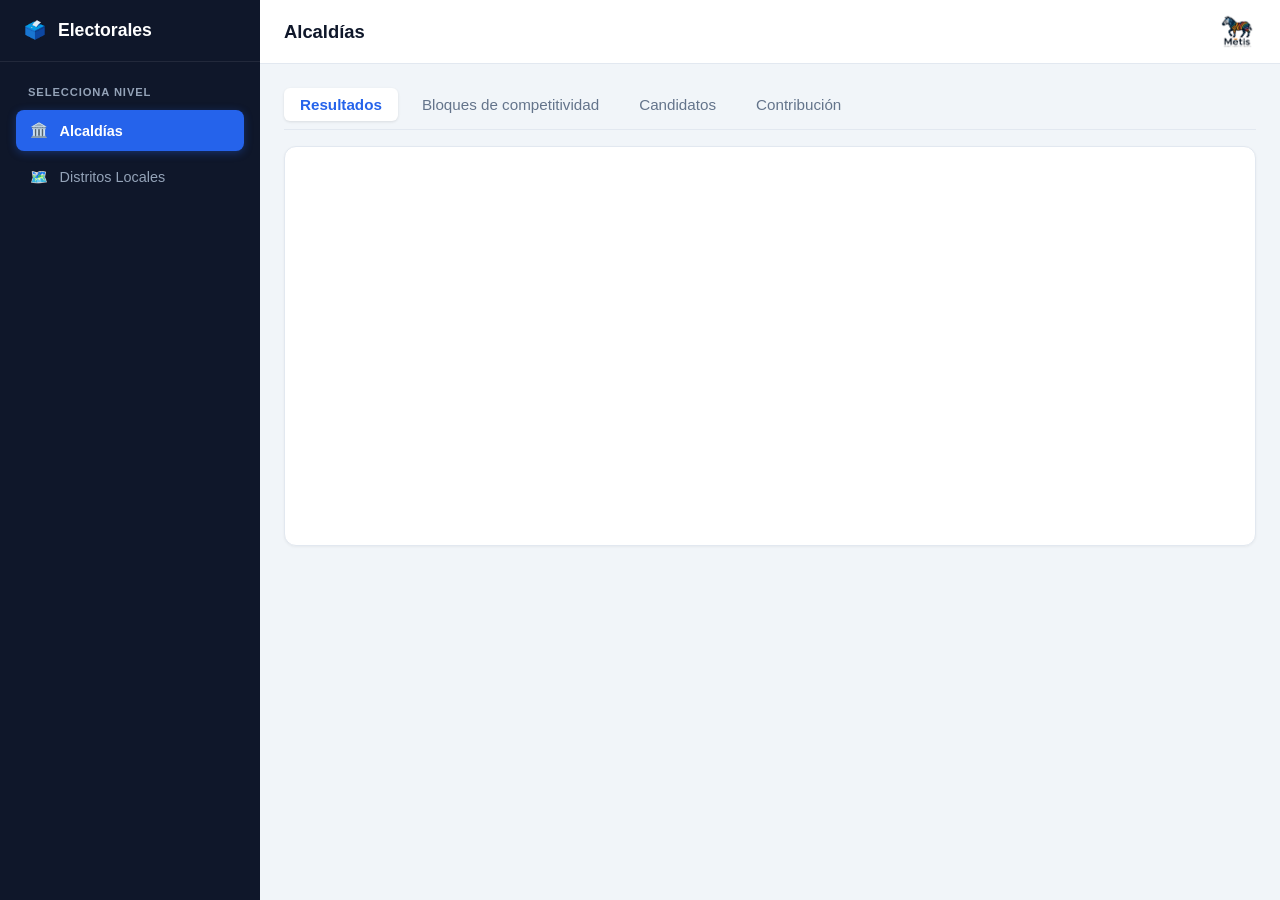
==== index.html @ d565ef5f "Update index.html" ====
<!DOCTYPE html>
<html lang="es">
<head>
  <meta charset="UTF-8">
  <meta name="viewport" content="width=device-width, initial-scale=1.0">
  <title>Metis React - Panel de Reportes Electorales</title>
  <link rel="stylesheet" href="style.css">
  <!-- Script oficial de Flourish -->
  <script src="https://public.flourish.studio/resources/embed.js"></script>
</head>
<body>

  <!-- Overlay para menú en móviles -->
  <div class="sidebar-overlay" id="sidebar-overlay"></div>

  <!-- Barra Lateral -->
  <aside class="sidebar" id="sidebar">
    <div class="sidebar-header">
      <div class="brand">
        <span class="brand-icon">🗳️</span>
        <span class="brand-title">Electorales</span>
      </div>
      <button class="close-btn" id="close-sidebar" aria-label="Cerrar menú">✕</button>
    </div>

    <nav class="sidebar-nav">
      <span class="nav-section-title">SELECCIONA NIVEL</span>
      <ul>
        <li>
          <button class="nav-btn active" data-target="seccion-alcaldias" data-title="Alcaldías">
            <span class="nav-icon">🏛️</span>
            <span class="nav-text">Alcaldías</span>
          </button>
        </li>
        <li>
          <button class="nav-btn" data-target="seccion-distritos" data-title="Distritos Locales">
            <span class="nav-icon">🗺️</span>
            <span class="nav-text">Distritos Locales</span>
          </button>
        </li>
      </ul>
    </nav>
  </aside>

  <!-- Área Principal -->
  <div class="main-wrapper">
    <header class="topbar">
      <div class="topbar-left">
        <button class="toggle-btn" id="toggle-sidebar" aria-label="Abrir menú">
          ☰
        </button>
        <h1 class="report-title" id="current-title">Alcaldías</h1>
      </div>

      <!-- LOGO ÚNICAMENTE (MÁS GRANDE Y SIN TEXTO ESCRITO) -->
      <div class="topbar-brand">
        <img src="img/Metis.png" alt="Metis React" class="topbar-logo">
      </div>
    </header>
    
    <main class="content-area">
  
      <!-- SECCIÓN: ALCALDÍAS -->
      <div id="seccion-alcaldias" class="level-section active">
        <div class="module-tabs">
          <button class="tab-btn active" data-module="alcaldias-resultados">Resultados</button>
          <button class="tab-btn" data-module="alcaldias-competitividad">Bloques de competitividad</button>
          <button class="tab-btn" data-module="alcaldias-candidatos">Candidatos</button>
          <button class="tab-btn" data-module="contribucion-alcaldias">Contribución</button>
        </div>

        <div class="chart-card">
          <div id="alcaldias-resultados" class="report-container active">
            <div class="flourish-embed flourish-chart" data-src="story/3800717"></div>
          </div>
          
          <div id="alcaldias-competitividad" class="report-container">
            <div class="flourish-embed flourish-chart" data-src="visualisation/29971866"></div>
          </div>
          
          <div id="alcaldias-candidatos" class="report-container">
            <div class="candidates-filters">
              <div class="filter-group">
                <label for="search-alcaldias">Buscar por nombre:</label>
                <input type="text" id="search-alcaldias" placeholder="Escribe el nombre del candidato..." class="filter-input">
              </div>
              <div class="filter-group">
                <label for="select-alcaldias">Filtrar por Alcaldía:</label>
                <select id="select-alcaldias" class="filter-select">
                  <option value="">Todas las Alcaldías</option>
                </select>
              </div>
            </div>
            <div id="grid-alcaldias" class="candidates-grid"></div>
          </div>

          <!-- Módulo Contribución Alcaldías -->
          <div id="contribucion-alcaldias" class="report-container">
            <!-- Controles de filtrado y ordenamiento -->
            <div class="candidates-filters">
              <!-- Buscador -->
              <div class="filter-group">
                <label for="search-contribucion-alcaldias">Buscar por alcaldía o candidato:</label>
                <input 
                  type="text" 
                  id="search-contribucion-alcaldias" 
                  placeholder="Escribe la alcaldía o candidato..." 
                  class="filter-input"
                >
              </div>
              
              <!-- Ordenamiento -->
              <div class="filter-group">
                <label for="sort-contribucion-alcaldias">🏆 Ordenar Posición por:</label>
                <select id="sort-contribucion-alcaldias" class="filter-select">
                  <option value="competitividad" selected>Posición Bloque Competitividad (Resultado %)</option>
                  <option value="contribucion" >Posición Contribución Global (Votos %)</option>
                </select>
              </div>
            </div>
          
            <!-- Contenedor del Ranking -->
            <div id="grid-contribucion-alcaldias" class="ranking-container">
              <!-- Aquí se renderiza la información dinámicamente -->
            </div>
          </div>

        </div> <!-- Fin de .chart-card en Alcaldías -->
      </div> <!-- Fin de #seccion-alcaldias -->

      <!-- SECCIÓN: DISTRITOS LOCALES -->
      <div id="seccion-distritos" class="level-section">
        <div class="module-tabs">
          <button class="tab-btn active" data-module="distritos-resultados">Resultados</button>
          <button class="tab-btn" data-module="distritos-competitividad">Bloques de competitividad</button>
          <button class="tab-btn" data-module="distritos-candidatos">Candidatos</button>
          <button class="tab-btn" data-module="contribucion-distritos">Contribución</button>
        </div>

        <div class="chart-card">
          <div id="distritos-resultados" class="report-container active">
            <div class="flourish-embed flourish-chart" data-src="story/3800758"></div>
          </div>
          
          <div id="distritos-competitividad" class="report-container">
            <div class="flourish-embed flourish-chart" data-src="visualisation/29970837"></div>
          </div>
          
          <div id="distritos-candidatos" class="report-container">
            <div class="candidates-filters">
              <div class="filter-group">
                <label for="search-distritos">Buscar por nombre:</label>
                <input type="text" id="search-distritos" placeholder="Escribe el nombre del candidato..." class="filter-input">
              </div>
              <div class="filter-group">
                <label for="select-distritos">Filtrar por Distrito:</label>
                <select id="select-distritos" class="filter-select">
                  <option value="">Todos los Distritos</option>
                </select>
              </div>
              <div class="filter-group">
                <label for="select-acciones-distritos">Acción afirmativa:</label>
                <select id="select-acciones-distritos" class="filter-select">
                  <option value=""></option>
                  <option value="__TODAS_ACCIONES__">Todas las Acciones Afirmativas</option>
                </select>  
              </div>
            </div>
            <div id="grid-distritos" class="candidates-grid"></div>
          </div>

          <!-- MÓDULO CONTRIBUCIÓN DISTRITOS -->
          <div id="contribucion-distritos" class="report-container">   
            <div class="kpi-container">
              <div class="kpi-card">
                <span class="kpi-title">Presupuesto Anual</span>
                <span class="kpi-value">$72,996,690.00</span>
              </div>
              <div class="kpi-card">
                <span class="kpi-title">Total de Votos</span>
                <span class="kpi-value">526,835</span>
              </div>
              <div class="kpi-card highlight">
                <span class="kpi-title">Valor de cada Voto</span>
                <span class="kpi-value">$138.56</span>
              </div>
            </div>

            <!-- Controles: Búsqueda y Ordenamiento -->
            <div class="candidates-filters">
              <div class="filter-group">
                <label for="search-contribucion-distritos">Buscar por nombre:</label>
                <input type="text" id="search-contribucion-distritos" placeholder="Escribe el nombre..." class="filter-input">
              </div>
              <div class="filter-group">
                <label for="sort-contribucion-distritos">Ordenar por Valor:</label>
                <select id="sort-contribucion-distritos" class="filter-select">
                  <option value="desc">Descendente (↓)</option>
                  <option value="asc">Ascendente (↑)</option>
                </select>
              </div>
            </div>

            <!-- Grilla de Distritos -->
            <div id="grid-contribucion-distritos" class="candidates-grid"></div>     
          </div>
          
        </div> <!-- Fin de .chart-card en Distritos -->
      </div> <!-- Fin de #seccion-distritos -->

    </main>
  </div> <!-- Fin de .main-wrapper -->

  <script src="script.js"></script>

  <!-- MODAL PARA AMPLIAR IMAGEN -->
  <div id="image-modal" class="image-modal" onclick="closeImageModal()">
    <div class="modal-content-wrapper" onclick="event.stopPropagation()">
      <button class="modal-close" onclick="closeImageModal()">&times;</button>
      <img id="modal-img" src="" alt="" class="modal-img">
      <div id="modal-caption" class="modal-caption"></div>
    </div>
  </div>
</body>
</html>
---- style.css ----
/* ==========================================
   VARIABLES Y ESTILOS GENERALES
   ========================================== */
:root {
  --bg-main: #f1f5f9;
  --bg-card: #ffffff;
  --sidebar-bg: #0f172a;
  --sidebar-hover: #1e293b;
  --sidebar-active: #2563eb;
  --text-primary: #0f172a;
  --text-muted: #64748b;
  --text-sidebar: #94a3b8;
  --border-color: #e2e8f0;
  --sidebar-width: 260px;
}

* {
  box-sizing: border-box;
  margin: 0;
  padding: 0;
  font-family: -apple-system, BlinkMacSystemFont, "Segoe UI", Roboto, Oxygen, Ubuntu, Cantarell, sans-serif;
}

body {
  display: flex;
  height: 100vh;
  background-color: var(--bg-main);
  color: var(--text-primary);
  overflow: hidden;
}

/* ==========================================
   OVERLAY PARA DISPOSITIVOS MÓVILES
   ========================================== */
.sidebar-overlay {
  display: none;
  position: fixed;
  inset: 0;
  background: rgba(15, 23, 42, 0.5);
  backdrop-filter: blur(2px);
  z-index: 40;
}

.sidebar-overlay.active {
  display: block;
}

/* ==========================================
   BARRA LATERAL (SIDEBAR)
   ========================================== */
.sidebar {
  width: var(--sidebar-width);
  background-color: var(--sidebar-bg);
  color: #fff;
  display: flex;
  flex-direction: column;
  flex-shrink: 0;
  transition: transform 0.3s cubic-bezier(0.4, 0, 0.2, 1);
  z-index: 50;
}

.sidebar-header {
  padding: 1.25rem 1.5rem;
  display: flex;
  align-items: center;
  justify-content: space-between;
  border-bottom: 1px solid rgba(255, 255, 255, 0.08);
}

.brand {
  display: flex;
  align-items: center;
  gap: 0.75rem;
  font-weight: 700;
  font-size: 1.1rem;
}

.close-btn {
  background: none;
  border: none;
  color: var(--text-sidebar);
  font-size: 1.2rem;
  cursor: pointer;
  display: none;
}

.sidebar-nav {
  padding: 1.5rem 1rem;
  flex-grow: 1;
  overflow-y: auto;
}

.nav-section-title {
  display: block;
  font-size: 0.7rem;
  font-weight: 700;
  letter-spacing: 0.08em;
  color: var(--text-sidebar);
  margin-bottom: 0.75rem;
  padding-left: 0.75rem;
}

.sidebar-nav ul {
  list-style: none;
}

.nav-btn {
  width: 100%;
  display: flex;
  align-items: center;
  gap: 0.75rem;
  padding: 0.75rem 0.85rem;
  margin-bottom: 0.35rem;
  background: transparent;
  border: none;
  color: var(--text-sidebar);
  border-radius: 8px;
  cursor: pointer;
  font-size: 0.9rem;
  font-weight: 500;
  transition: all 0.2s ease;
}

.nav-btn:hover {
  background-color: var(--sidebar-hover);
  color: #fff;
}

.nav-btn.active {
  background-color: var(--sidebar-active);
  color: #fff;
  font-weight: 600;
  box-shadow: 0 2px 8px rgba(37, 99, 235, 0.35);
}

/* ==========================================
   ESTRUCTURA PRINCIPAL Y BARRA SUPERIOR
   ========================================== */
.main-wrapper {
  flex-grow: 1;
  display: flex;
  flex-direction: column;
  min-width: 0;
  height: 100vh;
}

.topbar {
  height: 64px;
  background: var(--bg-card);
  border-bottom: 1px solid var(--border-color);
  display: flex;
  align-items: center;
  justify-content: space-between; /* Mantiene la sección izquierda a la izq y el logo a la derecha */
  padding: 0 1.5rem;
  flex-shrink: 0;
}

/* Agrupador del lado izquierdo (Botón menú + Título de sección) */
.topbar-left {
  display: flex;
  align-items: center;
  gap: 1rem;
  min-width: 0;
}

.toggle-btn {
  background: none;
  border: 1px solid var(--border-color);
  border-radius: 6px;
  padding: 0.4rem 0.7rem;
  font-size: 1.1rem;
  cursor: pointer;
  color: var(--text-primary);
  display: none;
}

.report-title {
  font-size: 1.15rem;
  font-weight: 600;
  white-space: nowrap;
  overflow: hidden;
  text-overflow: ellipsis;
}

/* Agrupador del lado derecho (Metis React + Logo) */
.topbar-brand {
  display: flex;
  align-items: center;
  gap: 0.75rem;
  flex-shrink: 0;
}

.system-brand-name {
  font-size: 1rem;
  font-weight: 700;
  color: var(--text-primary);
  letter-spacing: -0.01em;
}

.topbar-logo {
  height: 38px;
  width: auto;
  object-fit: contain;
  display: block;
}

/* Opcional: Ocultar texto en móviles para priorizar espacio */
@media (max-width: 576px) {
  .system-brand-name {
    display: none;
  }
  .topbar-logo {
    height: 30px;
  }
}
/* ==========================================
   ÁREA DE CONTENIDO
   ========================================== */
.content-area {
  flex-grow: 1;
  padding: 1.5rem;
  overflow-y: auto;
}

.level-section {
  display: none;
}

.level-section.active {
  display: block;
}

/* ==========================================
   PESTAÑAS DE MÓDULOS
   ========================================== */
.module-tabs {
  display: flex;
  gap: 0.5rem;
  margin-bottom: 1rem;
  border-bottom: 1px solid var(--border-color);
  padding-bottom: 0.5rem;
}

.tab-btn {
  background: transparent;
  border: none;
  padding: 0.5rem 1rem;
  font-size: 0.95rem;
  font-weight: 500;
  color: var(--text-muted);
  cursor: pointer;
  border-radius: 6px;
  transition: all 0.2s ease;
}

.tab-btn:hover {
  background: rgba(0, 0, 0, 0.04);
  color: var(--text-primary);
}

.tab-btn.active {
  background: #ffffff;
  color: var(--sidebar-active);
  font-weight: 600;
  box-shadow: 0 1px 3px rgba(0,0,0,0.1);
}

/* ==========================================
   TARJETA DEL GRÁFICO
   ========================================== */
.chart-card {
  width: 100%;
  background: var(--bg-card);
  border-radius: 12px;
  border: 1px solid var(--border-color);
  box-shadow: 0 1px 3px rgba(0, 0, 0, 0.05);
  padding: 1.5rem;
  min-height: 400px;
}

/* ==========================================
   MANEJO DE VISIBILIDAD DE FLOURISH
   ========================================== */
.report-container {
  height: 0;
  overflow: hidden;
  opacity: 0;
  pointer-events: none;
  transition: opacity 0.25s ease-in-out;
}

.report-container.active {
  height: auto;
  overflow: visible;
  opacity: 1;
  pointer-events: auto;
}

.flourish-embed {
  width: 100%;
}

/* ==========================================
   RESPONSIVE DESIGN (DISPOSITIVOS MÓVILES)
   ========================================== */
@media (max-width: 850px) {
  .sidebar {
    position: fixed;
    top: 0;
    bottom: 0;
    left: 0;
    transform: translateX(-100%);
  }

  .sidebar.open {
    transform: translateX(0);
  }

  .toggle-btn, 
  .close-btn {
    display: block;
  }

  .content-area {
    padding: 1rem;
  }

  .chart-card {
    padding: 1rem;
  }

  .module-tabs {
    flex-wrap: wrap;
  }
}

/* ==========================================
   NUEVO DISEÑO ATRACTIVO DE TARJETAS (CANDIDATOS)
   ========================================== */
.candidates-filters {
  display: flex;
  gap: 1rem;
  margin-bottom: 1.5rem;
  flex-wrap: wrap;
}

.filter-group {
  display: flex;
  flex-direction: column;
  gap: 0.35rem;
  flex: 1;
  min-width: 200px;
}

.filter-group label {
  font-size: 0.8rem;
  font-weight: 700;
  color: var(--text-muted);
  text-transform: uppercase;
  letter-spacing: 0.03em;
}

.filter-input, .filter-select {
  padding: 0.7rem 0.9rem;
  border: 1px solid var(--border-color);
  border-radius: 8px;
  font-size: 0.9rem;
  background-color: #ffffff;
  outline: none;
  box-shadow: 0 1px 2px rgba(0,0,0,0.03);
  transition: all 0.2s ease;
}

.filter-input:focus, .filter-select:focus {
  border-color: var(--sidebar-active);
  box-shadow: 0 0 0 3px rgba(37, 99, 235, 0.15);
}

.candidates-grid {
  display: grid;
  grid-template-columns: repeat(auto-fill, minmax(290px, 1fr));
  gap: 1.25rem;
}

/* --- TARJETA PRINCIPAL CON ACCENTO DE COLOR --- */
.candidate-card {
  background: #ffffff !important;
  border: 1px solid var(--border-color) !important;
  border-left: 5px solid #cbd5e1 !important;
  border-radius: 12px !important;
  padding: 1.25rem !important;
  display: flex;
  flex-direction: column;
  justify-content: space-between;
  gap: 1rem;
  box-shadow: 0 4px 6px -1px rgba(0, 0, 0, 0.05), 0 2px 4px -1px rgba(0, 0, 0, 0.03) !important;
  transition: transform 0.2s ease, box-shadow 0.2s ease;
  position: relative;
  overflow: hidden;
}

.candidate-card.positive-card {
  border-left-color: #10b981 !important;
}

.candidate-card.negative-card {
  border-left-color: #ef4444 !important;
}

.candidate-card:hover {
  transform: translateY(-4px);
  box-shadow: 0 10px 20px -3px rgba(0, 0, 0, 0.1), 0 4px 6px -2px rgba(0, 0, 0, 0.05) !important;
}

/* --- ENCABEZADO Y AVATAR --- */
.candidate-header {
  display: flex;
  align-items: center;
  gap: 1rem;
  width: 100%;
  min-width: 0; /* Permite la contracción flex en contenedores estrictos */
}

.candidate-avatar {
  width: 64px;
  height: 64px;
  border-radius: 50%;
  object-fit: cover;
  border: 3px solid #ffffff;
  box-shadow: 0 2px 8px rgba(0,0,0,0.12);
  background-color: var(--bg-main);
  flex-shrink: 0;
  cursor: pointer;
  transition: transform 0.2s ease, box-shadow 0.2s ease;
}

.candidate-avatar:hover {
  transform: scale(1.08);
  box-shadow: 0 4px 12px rgba(0,0,0,0.2);
}

.candidate-avatar.no-photo {
  display: flex;
  align-items: center;
  justify-content: center;
  background-color: #e2e8f0;
  color: #64748b;
  font-size: 0.65rem;
  font-weight: 700;
  text-align: center;
  text-transform: uppercase;
  border-radius: 50%;
  border: 3px solid #ffffff;
  box-shadow: 0 2px 8px rgba(0,0,0,0.08);
}

/* FIX CLAVE: min-width: 0 permite que el contenedor contenga el texto */
.candidate-info {
  display: flex;
  flex-direction: column;
  align-items: flex-start;
  flex: 1;
  min-width: 0; 
}

.candidate-info h3 {
  font-size: 0.95rem;
  font-weight: 800;
  color: var(--text-primary);
  line-height: 1.3;
  
  /* Desactivar recorte y permitir salto de línea */
  white-space: normal !important;
  overflow: visible !important;
  text-overflow: clip !important;
  word-break: break-word;
}

.location-badge {
  display: inline-flex;
  align-items: center;
  font-size: 0.72rem;
  background: #f1f5f9;
  color: #334155;
  font-weight: 700;
  padding: 0.25rem 0.6rem;
  border-radius: 20px;
  margin-top: 0.35rem;
  border: 1px solid #e2e8f0;
  max-width: 100%;
  white-space: nowrap;
  overflow: hidden;
  text-overflow: ellipsis;
}

/* ==========================================
   BADGES Y ACCIONES AFIRMATIVAS (ESTRICTO 100% ANCHO)
   ========================================== */

.emblema-accion-afirmativa {
  position: relative !important;
  display: inline-flex !important;
  align-items: center !important;
  gap: 5px;
  margin-top: 0.5rem;
  padding: 3px 8px;
  border-radius: 12px;
  font-size: 0.68rem;
  font-weight: 600;
  cursor: pointer !important;
  backdrop-filter: blur(4px);
  transition: all 0.2s ease-in-out;
  
  /* Límite estricto de ancho */
  max-width: 100% !important;
  box-sizing: border-box !important;
  overflow: hidden !important;
}

.emblema-accion-afirmativa:hover {
  transform: translateY(-1px);
  box-shadow: 0 3px 8px rgba(0, 0, 0, 0.08);
}

.emblema-accion-afirmativa svg,
.emblema-icono {
  flex-shrink: 0 !important;
  opacity: 0.9;
}

.emblema-texto {
  white-space: nowrap !important;
  overflow: hidden !important;
  text-overflow: ellipsis !important;
  display: block !important;
  flex: 1 !important;
  min-width: 0 !important;
}

/* PALETA DE COLORES SOFT / ELEGANTE */

.badge-personas-adultas-mayores {
  background-color: rgba(245, 158, 11, 0.12);
  color: #b45309;
  border: 1px solid rgba(245, 158, 11, 0.3);
}

.badge-personas-jovenes {
  background-color: rgba(16, 185, 129, 0.12);
  color: #047857;
  border: 1px solid rgba(16, 185, 129, 0.3);
}

.badge-personas-de-la-diversidad-sexual {
  background-color: rgba(168, 85, 247, 0.12);
  color: #7e22ce;
  border: 1px solid rgba(168, 85, 247, 0.3);
}

.badge-personas-afromexicanas {
  background-color: rgba(249, 115, 22, 0.12);
  color: #c2410c;
  border: 1px solid rgba(249, 115, 22, 0.3);
}

.badge-personas-con-discapacidad {
  background-color: rgba(59, 130, 246, 0.12);
  color: #1d4ed8;
  border: 1px solid rgba(59, 130, 246, 0.3);
}

.badge-persona-integrante-de-pueblos-y-barrios-originarios-y-comunidades-indigenas {
  background-color: rgba(20, 184, 166, 0.12);
  color: #0f766e;
  border: 1px solid rgba(20, 184, 166, 0.3);
}

/* --- BLOQUE DE MÉTRICAS VISUALES --- */
.performance-metric {
  background: #f8fafc !important;
  padding: 1rem !important;
  border-radius: 10px !important;
  border: 1px solid #f1f5f9;
}

.metric-header-row {
  display: flex;
  justify-content: space-between;
  align-items: center;
  margin-bottom: 0.4rem;
}

.metric-label {
  font-size: 0.75rem;
  color: var(--text-muted);
  font-weight: 600;
  text-transform: uppercase;
  letter-spacing: 0.02em;
}

.metric-diff {
  font-size: 0.78rem;
  font-weight: 800;
  padding: 0.2rem 0.55rem;
  border-radius: 20px;
  display: inline-flex;
  align-items: center;
  gap: 0.2rem;
}

.metric-diff.positive {
  background: #d1fae5 !important;
  color: #047857 !important;
}

.metric-diff.negative {
  background: #fee2e2 !important;
  color: #b91c1c !important;
}

.metric-value-row {
  display: flex;
  align-items: baseline;
  justify-content: space-between;
  margin-bottom: 0.5rem;
}

.metric-number {
  font-size: 1.6rem;
  font-weight: 900;
  color: #0f172a;
}

.previous-votes {
  font-size: 0.8rem;
  color: #64748b;
  font-weight: 600;
}

.progress-bar-bg {
  width: 100%;
  height: 8px;
  background: #e2e8f0;
  border-radius: 4px;
  overflow: hidden;
  margin-bottom: 0.85rem;
}

.progress-bar-fill {
  height: 100%;
  border-radius: 4px;
  transition: width 0.4s ease;
}

.progress-bar-fill.positive {
  background: linear-gradient(90deg, #34d399, #059669) !important;
}

.progress-bar-fill.negative {
  background: linear-gradient(90deg, #f87171, #dc2626) !important;
}

/* --- FOOTER DE DESEMPEÑO --- */
.performance-footer {
  display: flex;
  justify-content: space-between;
  align-items: center;
  border-top: 1px dashed #cbd5e1;
  padding-top: 0.65rem;
}

.footer-label {
  font-size: 0.8rem;
  font-weight: 700;
  color: #334155;
}

.performance-badge {
  font-size: 0.82rem;
  font-weight: 800;
  padding: 0.25rem 0.65rem;
  border-radius: 6px;
  box-shadow: 0 1px 2px rgba(0,0,0,0.05);
}

.performance-badge.positive {
  background: #10b981 !important;
  color: #ffffff !important;
}

.performance-badge.negative {
  background: #ef4444 !important;
  color: #ffffff !important;
}

/* --- ADAPTACIÓN RESPONSIVA (MÓVILES) --- */
@media (max-width: 768px) {
  .candidates-grid {
    grid-template-columns: 1fr;
    gap: 1.1rem;
  }

  .candidate-card {
    padding: 1.1rem !important;
  }

  .metric-number {
    font-size: 1.45rem;
  }
}

/* ==========================================
   ESTILOS CORREGIDOS DEL MODAL (ZOOM FOTO)
   ========================================== */
.image-modal {
  display: none;
  position: fixed;
  z-index: 9999;
  inset: 0;
  background-color: rgba(15, 23, 42, 0.75);
  backdrop-filter: blur(4px);
  justify-content: center;
  align-items: center;
  padding: 1rem;
  opacity: 0;
  transition: opacity 0.25s ease;
}

.image-modal.show {
  display: flex !important;
  opacity: 1;
}

.modal-content-wrapper {
  position: relative;
  background: #ffffff;
  padding: 1.25rem;
  border-radius: 16px;
  max-width: 380px;
  width: 90%;
  text-align: center;
  box-shadow: 0 20px 25px -5px rgba(0, 0, 0, 0.3);
  transform: scale(0.9);
  transition: transform 0.25s ease;
}

.image-modal.show .modal-content-wrapper {
  transform: scale(1);
}

.modal-img {
  width: 100%;
  max-height: 70vh;
  height: auto;
  object-fit: contain;
  border-radius: 8px;
  border: 1px solid var(--border-color);
  display: block;
  margin: 0 auto;
}

.modal-caption {
  margin-top: 0.85rem;
  font-weight: 800;
  color: var(--text-primary);
  font-size: 1.05rem;
  line-height: 1.3;
}

.modal-close {
  position: absolute;
  top: -12px;
  right: -12px;
  background: #ffffff;
  color: #0f172a;
  border: 1px solid var(--border-color);
  border-radius: 50%;
  width: 32px;
  height: 32px;
  font-size: 1.4rem;
  font-weight: bold;
  cursor: pointer;
  display: flex;
  align-items: center;
  justify-content: center;
  box-shadow: 0 4px 6px rgba(0, 0, 0, 0.15);
  transition: all 0.2s ease;
  line-height: 1;
  padding: 0;
  z-index: 10;
}

.modal-close:hover {
  background: #ef4444;
  color: #ffffff;
  border-color: #ef4444;
}


/* ==========================================
   TARJETAS DE KPIS
   ========================================== */
.kpi-container {
  display: grid;
  grid-template-columns: repeat(auto-fit, minmax(220px, 1fr));
  gap: 1.25rem;
  margin-bottom: 2rem;
}

.kpi-card {
  background: #ffffff;
  border: 1px solid var(--border-color);
  border-left: 5px solid #f97316; /* Acabado lateral naranja */
  border-radius: 12px;
  padding: 1.25rem;
  text-align: left;
  box-shadow: 0 4px 6px -1px rgba(0, 0, 0, 0.05);
  transition: transform 0.2s ease, box-shadow 0.2s ease;
}

.kpi-card:hover {
  transform: translateY(-2px);
  box-shadow: 0 10px 15px -3px rgba(0, 0, 0, 0.08);
}

.kpi-card.highlight {
  background: #ffffff;
  border-color: #bbf7d0;
  border-left-color: #10b981; /* Acabado lateral verde */
}

.kpi-title {
  display: block;
  font-size: 0.75rem;
  color: var(--text-muted);
  text-transform: uppercase;
  font-weight: 700;
  letter-spacing: 0.04em;
  margin-bottom: 0.4rem;
}

.kpi-value {
  font-size: 1.65rem;
  font-weight: 800;
  color: var(--text-primary);
  line-height: 1.2;
}

.kpi-card.highlight .kpi-value {
  color: #047857;
}

/* Badges de Competitividad */
.badge-competitividad {
  display: inline-block;
  padding: 0.25rem 0.6rem;
  border-radius: 20px;
  font-size: 0.75rem;
  font-weight: 700;
  text-transform: uppercase;
}
.badge-competitividad.ALTO { background: #d4edda; color: #155724; }
.badge-competitividad.MEDIO { background: #fff3cd; color: #856404; }
.badge-competitividad.BAJO { background: #f8d7da; color: #721c24; }

/* Grilla interna de métricas para contribucion */
/* Reutilización de grilla interna dentro de .performance-metric */
.contribucion-metric-grid {
  display: grid;
  grid-template-columns: 1fr 1fr;
  gap: 0.75rem;
  margin-top: 0.5rem;
  padding-top: 0.5rem;
  border-top: 1px solid var(--border-color, #e5e7eb);
}

.metric-data-item {
  display: flex;
  flex-direction: column;
}

.metric-data-item .sub-label {
  font-size: 0.75rem;
  color: var(--text-muted, #6b7280);
  font-weight: 500;
  margin-bottom: 0.2rem;
}

.metric-data-item .metric-number {
  font-size: 1rem;
  font-weight: 700;
  color: var(--text-main, #111827);
}

.metric-data-item.highlight .valor-destacado {
  color: var(--primary-color, #2563eb);
}

/* Adaptación dinámica para los badges de Bloques de Competitividad */
.badge-competitividad {
  display: inline-flex;
  align-items: center;
  padding: 0.2rem 0.5rem;
  border-radius: 6px;
  font-size: 0.75rem;
  font-weight: 600;
  margin-top: 0.3rem;
  background-color: var(--bg-badge, #f3f4f6);
  color: var(--text-badge, #374151);
}

.badge-competitividad.alta,
.badge-competitividad.bloque-alto {
  background-color: #dcfce7;
  color: #166534;
}

.badge-competitividad.media,
.badge-competitividad.bloque-medio {
  background-color: #fef9c3;
  color: #854d0e;
}

.badge-competitividad.baja,
.badge-competitividad.bloque-bajo {
  background-color: #fee2e2;
  color: #991b1b;
}

/* Layout del Ranking */
.ranking-container {
  display: flex;
  flex-direction: column;
  gap: 0.75rem;
  width: 100%;
}

/* Fila de ranking en pantalla de Escritorio / Desktop */
.ranking-row {
  display: flex;
  align-items: center;
  justify-content: space-between;
  background-color: var(--bg-card, #ffffff);
  border: 1px solid var(--border-color, #e2e8f0);
  border-radius: 12px;
  padding: 0.85rem 1.25rem;
  gap: 1rem;
  width: 100%;
  box-sizing: border-box;
}
.ranking-row:hover {
  transform: translateY(-2px);
  box-shadow: 0 4px 12px rgba(0, 0, 0, 0.05);
}

/* Columna 1: Número de Posición */
.rank-position-box {
  display: flex;
  flex-direction: column;
  align-items: center;
  justify-content: center;
  border-right: 2px solid var(--border-color, #f3f4f6);
  padding-right: 0.75rem;
}

.rank-number {
  font-size: 1.5rem;
  font-weight: 800;
  color: var(--text-main, #111827);
  line-height: 1;
}

.rank-shift {
  font-size: 0.72rem;
  font-weight: 700;
  margin-top: 4px;
}

.rank-shift.up { color: #10b981; }
.rank-shift.down { color: #ef4444; }
.rank-shift.same { color: #9ca3af; }

/* Columna 2: Info del Candidato */
.ranking-candidate-info {
  display: flex;
  align-items: center;
  gap: 1rem;
  flex: 1;
}

.ranking-candidate-info h3 {
  margin: 0;
  font-size: 1rem;
  font-weight: 700;
}

.location-and-badge {
  display: flex;
  align-items: center;
  gap: 0.5rem;
  margin-top: 4px;
}

/* Columna 3: Métricas y destacado visual */
.ranking-metrics-group {
  display: flex;
  align-items: center;
  gap: 1.5rem;
  margin-left: auto;
}

.metric-sub-item {
  display: flex;
  flex-direction: column;
  align-items: flex-end;
}

.metric-sub-item .m-label {
  font-size: 0.75rem;
  color: var(--text-muted, #6b7280);
}

.metric-sub-item .m-val {
  font-size: 0.95rem;
  font-weight: 700;
}

/* CAJA DESTACADA DEL PORCENTAJE DE CONTRIBUCIÓN */
.contrib-highlight-box {
  display: flex;
  flex-direction: column;
  align-items: center;
  justify-content: center;
  background: linear-gradient(135deg, #6366f1 0%, #4f46e5 100%);
  color: #ffffff;
  padding: 0.5rem 1rem;
  border-radius: 8px;
  box-shadow: 0 2px 8px rgba(79, 70, 229, 0.3);
  min-width: 120px;
  animation: fadeIn 0.3s ease;
}

.contrib-highlight-box .contrib-label {
  font-size: 0.62rem;
  font-weight: 700;
  letter-spacing: 0.5px;
  opacity: 0.9;
}

.contrib-highlight-box .contrib-value {
  font-size: 1.35rem;
  font-weight: 900;
  line-height: 1.1;
}

/* Responsividad para móviles */
@media (max-width: 768px) {
  .ranking-row {
    grid-template-columns: 1fr;
    gap: 1rem;
    text-align: center;
  }

  .rank-position-box {
    border-right: none;
    border-bottom: 1px solid var(--border-color);
    padding-bottom: 0.5rem;
  }

  .ranking-candidate-info {
    flex-direction: column;
    padding-left: 0;
  }

  .ranking-metrics-group {
    justify-content: space-between;
    width: 100%;
  }
}

/* ==========================================
   AJUSTE DE ANCHO Y ESTRUCTURA DEL RANKING
   ========================================== */

#grid-contribucion-alcaldias {
  display: flex !important;
  flex-direction: column !important;
  gap: 0.75rem !important;
  width: 100 % !important;
}

/* Regla base (Escritorio/Pantallas grandes) */
#grid-contribucion-alcaldias .ranking-row {
  display: grid;
  grid-template-columns: 80px 1fr auto;
  align-items: center;
  width: 100%;
  box-sizing: border-box;
  background-color: var(--bg-card, #ffffff);
  border: 1px solid var(--border-color, #e2e8f0);
  border-radius: 12px;
  padding: 0.85rem 1.25rem;
  gap: 1rem;
}

/* ==========================================
   CORRECCIÓN RESPONSIVA PARA MÓVILES
   ========================================== */
@media (max-width: 768px) {
  /* Se usa la misma especificidad de ID para sobrescribir las 3 columnas */
  #grid-contribucion-alcaldias .ranking-row {
    grid-template-columns: 1fr !important; /* Pasa todo a una sola columna */
    gap: 0.85rem;
    padding: 1rem;
    text-align: center;
  }

  .rank-position-box {
    border-right: none !important;
    border-bottom: 1px solid var(--border-color, #e2e8f0);
    padding-right: 0 !important;
    padding-bottom: 0.6rem;
    margin: 0 auto;
    width: 100%;
  }

  .ranking-candidate-info {
    flex-direction: column;
    align-items: center;
    justify-content: center;
    width: 100%;
    text-align: center;
  }

  .location-and-badge {
    flex-wrap: wrap;
    justify-content: center;
  }

  /* Distribución adaptable para las métricas en móviles */
  .ranking-metrics-group {
    flex-direction: column !important; /* Apila el bloque de % y métricas si es necesario */
    align-items: center !important;
    justify-content: center !important;
    width: 100% !important;
    margin-left: 0 !important;
    gap: 0.75rem !important;
    border-top: 1px dashed var(--border-color, #cbd5e1);
    padding-top: 0.75rem;
  }

  .metric-sub-item {
    align-items: center !important; /* Centra los valores en móvil */
  }

  .contrib-highlight-box {
    width: 100% !important; /* Hace que el destello de porcentaje ocupe todo el ancho */
    max-width: 220px;
  }
}
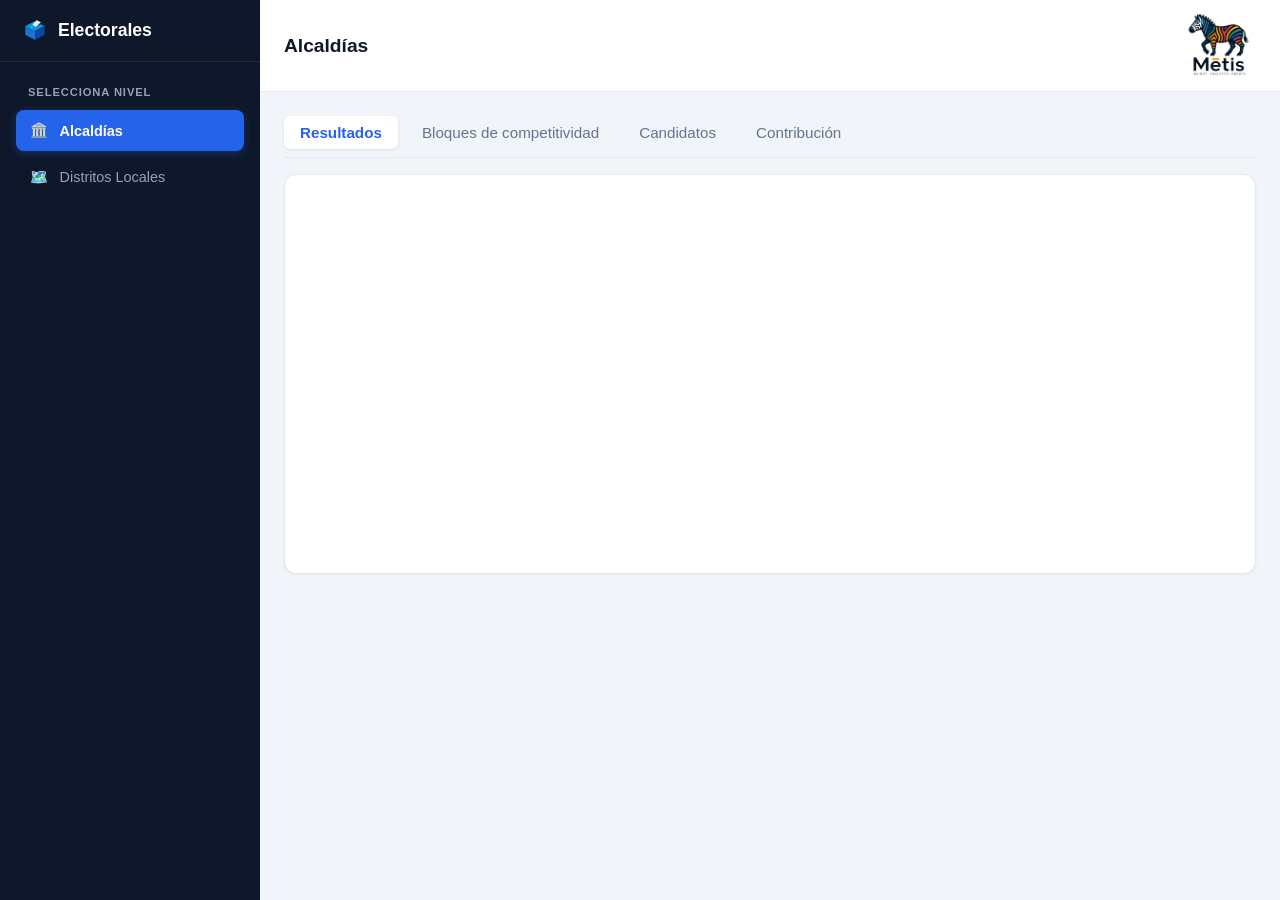
==== commit 9f52aa5d: "Update index.html" ====
--- a/index.html
+++ b/index.html
@@ -8,6 +8,17 @@
   <!-- Script oficial de Flourish -->
   <script src="https://public.flourish.studio/resources/embed.js"></script>
 </head>
+
+  <!-- Google tag (gtag.js) -->
+<script async src="https://www.googletagmanager.com/gtag/js?id=G-2GLNVDT66Y"></script>
+<script>
+  window.dataLayer = window.dataLayer || [];
+  function gtag(){dataLayer.push(arguments);}
+  gtag('js', new Date());
+
+  gtag('config', 'G-2GLNVDT66Y');
+</script>
+  
 <body>
 
   <!-- Overlay para menú en móviles -->
--- a/style.css
+++ b/style.css
@@ -145,13 +145,13 @@
 }
 
 .topbar {
-  height: 64px;
+  min-height: 85px; /* Ajustado proporcionalmente para los 75px del logo */
   background: var(--bg-card);
   border-bottom: 1px solid var(--border-color);
   display: flex;
   align-items: center;
-  justify-content: space-between; /* Mantiene la sección izquierda a la izq y el logo a la derecha */
-  padding: 0 1.5rem;
+  justify-content: space-between;
+  padding: 0.5rem 1.5rem;
   flex-shrink: 0;
 }
 
@@ -175,42 +175,46 @@
 }
 
 .report-title {
-  font-size: 1.15rem;
+  font-size: 1.2rem;
   font-weight: 600;
   white-space: nowrap;
   overflow: hidden;
   text-overflow: ellipsis;
 }
 
-/* Agrupador del lado derecho (Metis React + Logo) */
+/* Contenedor e imagen del logo (Derecha) */
 .topbar-brand {
   display: flex;
   align-items: center;
-  gap: 0.75rem;
   flex-shrink: 0;
 }
 
-.system-brand-name {
-  font-size: 1rem;
-  font-weight: 700;
-  color: var(--text-primary);
-  letter-spacing: -0.01em;
-}
-
 .topbar-logo {
-  height: 38px;
+  height: 75px; /* Ajustado exactamente a 75px */
   width: auto;
   object-fit: contain;
   display: block;
 }
 
-/* Opcional: Ocultar texto en móviles para priorizar espacio */
+/* Ajustes responsivos para pantallas pequeñas */
+@media (max-width: 768px) {
+  .topbar {
+    min-height: 70px;
+    padding: 0.4rem 1rem;
+  }
+
+  .topbar-logo {
+    height: 50px;
+  }
+}
+
 @media (max-width: 576px) {
-  .system-brand-name {
-    display: none;
-  }
+  .topbar {
+    min-height: 60px;
+  }
+
   .topbar-logo {
-    height: 30px;
+    height: 40px;
   }
 }
 /* ==========================================
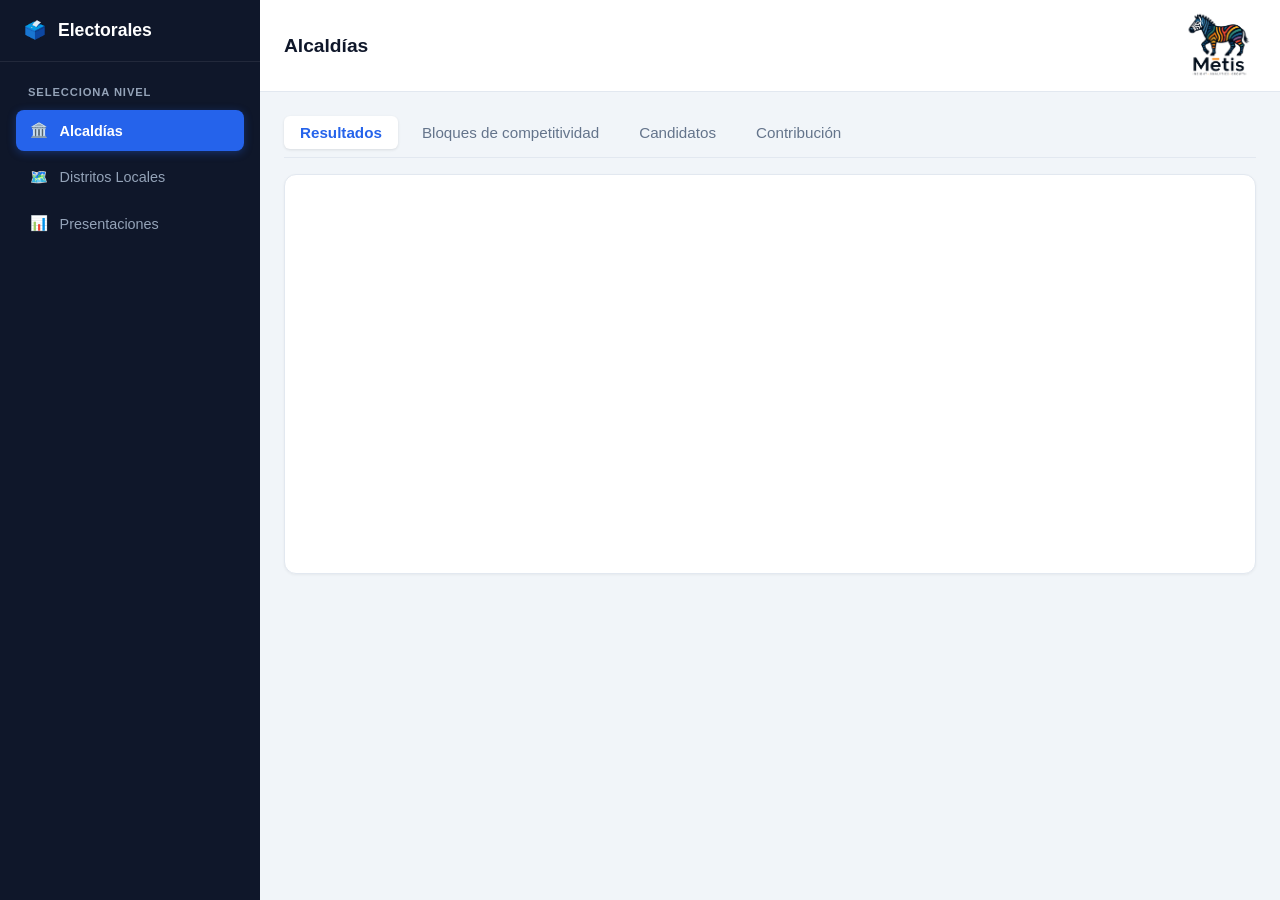
==== commit de88583d: "Update index.html" ====
--- a/index.html
+++ b/index.html
@@ -49,6 +49,12 @@
             <span class="nav-text">Distritos Locales</span>
           </button>
         </li>
+        <li>
+          <button class="nav-btn" data-target="seccion-presentaciones" data-title="Presentaciones">
+            <span class="nav-icon">📊</span>
+            <span class="nav-text">Presentaciones</span>
+          </button>
+        </li>
       </ul>
     </nav>
   </aside>
@@ -219,6 +225,29 @@
         </div> <!-- Fin de .chart-card en Distritos -->
       </div> <!-- Fin de #seccion-distritos -->
 
+      <!-- SECCIÓN: PRESENTACIONES -->
+      <div id="seccion-presentaciones" class="level-section">
+        <div class="module-tabs">
+          <button class="tab-btn active" data-module="pres-1">Presentación 1</button>
+          <button class="tab-btn" data-module="pres-2">Presentación 2</button>
+        </div>
+
+        <div class="chart-card">
+          <!-- Contenedor Presentación 1 -->
+          <div id="pres-1" class="report-container active" style="height: 70vh;">
+             <!-- Aquí irá el iframe cuando me pases el link -->
+             <p style="text-align: center; padding: 2rem; color: var(--text-muted);">Cargando visor...</p>
+          </div>
+          
+          <!-- Contenedor Presentación 2 -->
+          <div id="pres-2" class="report-container" style="height: 70vh;">
+             <!-- Aquí irá el iframe cuando me pases el link -->
+             <p style="text-align: center; padding: 2rem; color: var(--text-muted);">Cargando visor...</p>
+          </div>
+        </div>
+      </div>
+
+      
     </main>
   </div> <!-- Fin de .main-wrapper -->
 
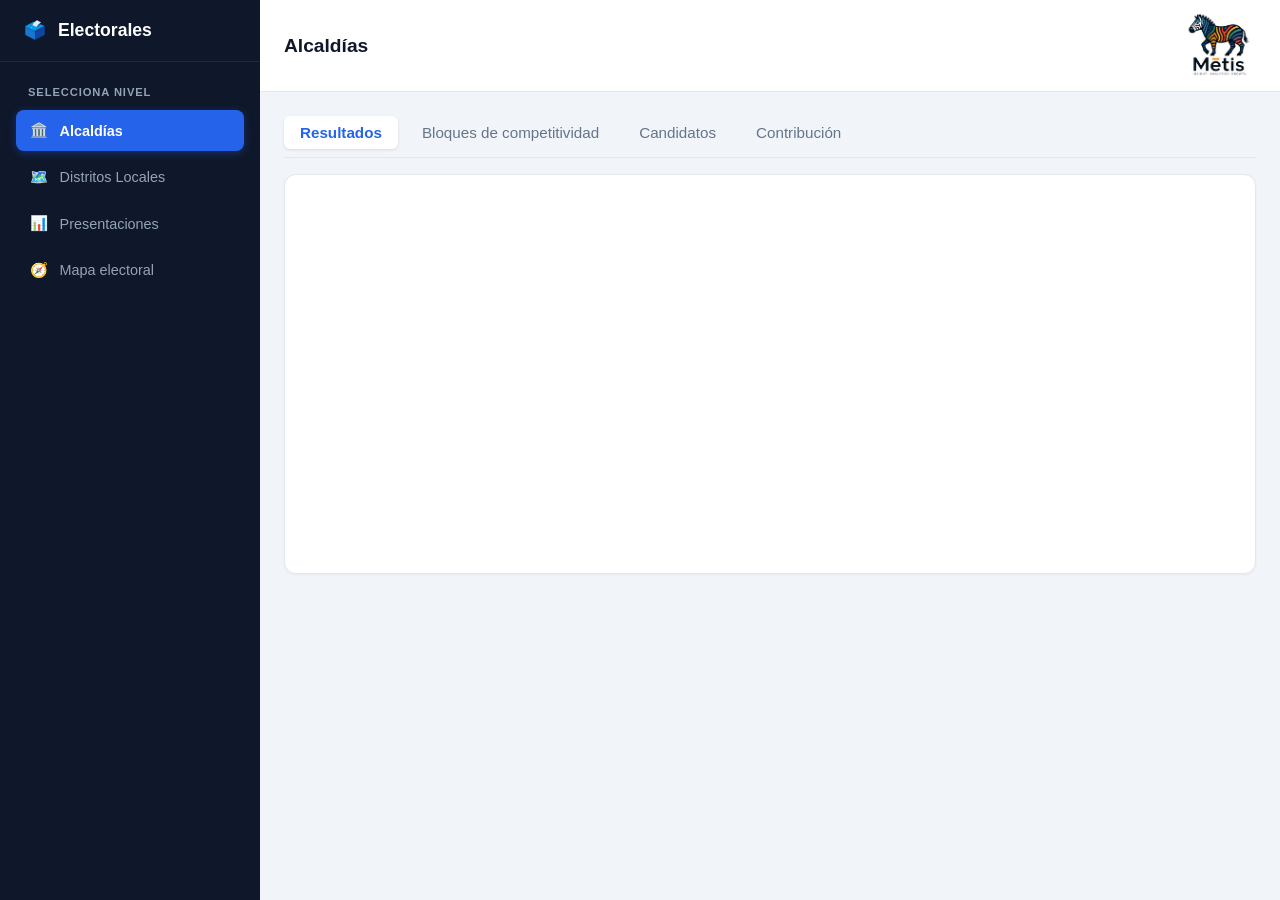
==== commit bb7aca14: "Update index.html" ====
--- a/index.html
+++ b/index.html
@@ -5,6 +5,7 @@
   <meta name="viewport" content="width=device-width, initial-scale=1.0">
   <title>Metis React - Panel de Reportes Electorales</title>
   <link rel="stylesheet" href="style.css">
+  <link rel="stylesheet" href="mapa-electoral-integracion.css">
   <!-- Script oficial de Flourish -->
   <script src="https://public.flourish.studio/resources/embed.js"></script>
 </head>
@@ -53,6 +54,12 @@
           <button class="nav-btn" data-target="seccion-presentaciones" data-title="Presentaciones">
             <span class="nav-icon">📊</span>
             <span class="nav-text">Presentaciones</span>
+          </button>
+        </li>
+        <li>
+          <button class="nav-btn" data-target="seccion-mapa-electoral" data-title="Mapa electoral">
+            <span class="nav-icon" aria-hidden="true">🧭</span>
+            <span class="nav-text">Mapa electoral</span>
           </button>
         </li>
       </ul>
@@ -67,6 +74,7 @@
           ☰
         </button>
         <h1 class="report-title" id="current-title">Alcaldías</h1>
+        <button id="ampliar-mapa" type="button" aria-pressed="false">Ampliar mapa</button>
       </div>
 
       <!-- LOGO ÚNICAMENTE (MÁS GRANDE Y SIN TEXTO ESCRITO) -->
@@ -228,30 +236,44 @@
       <!-- SECCIÓN: PRESENTACIONES -->
       <div id="seccion-presentaciones" class="level-section">
         <div class="module-tabs">
-          <button class="tab-btn active" data-module="pres-1">Presentación 1</button>
-          <button class="tab-btn" data-module="pres-2">Presentación 2</button>
-        </div>
-
+          <button class="tab-btn active" data-module="pres-1">2024 Bajo la lupa</button>
+          <button class="tab-btn" data-module="pres-2">Proyección MC 2027</button>
+        </div>
+      
         <div class="chart-card">
           <!-- Contenedor Presentación 1 -->
-          <div id="pres-1" class="report-container active" style="height: 70vh;">
-             <!-- Aquí irá el iframe cuando me pases el link -->
-             <p style="text-align: center; padding: 2rem; color: var(--text-muted);">Cargando visor...</p>
+          <div id="pres-1" class="report-container active">
+            <iframe 
+              src="https://view.officeapps.live.com/op/embed.aspx?src=https://ialangp.github.io/resultados2024/presentaciones/2024_Bajo_la_Lupa_MC_CDMX_CON_ALCALDIAS.pptx
+" 
+              class="pptx-viewer" 
+              frameborder="0" 
+              allowfullscreen="true">
+            </iframe>
           </div>
           
           <!-- Contenedor Presentación 2 -->
-          <div id="pres-2" class="report-container" style="height: 70vh;">
-             <!-- Aquí irá el iframe cuando me pases el link -->
-             <p style="text-align: center; padding: 2rem; color: var(--text-muted);">Cargando visor...</p>
-          </div>
-        </div>
-      </div>
-
+          <div id="pres-2" class="report-container">
+            <iframe 
+              src="https://view.officeapps.live.com/op/embed.aspx?src=https://ialangp.github.io/resultados2024/presentaciones/Del_dato_al_pronostico_2027_animada_v4.pptx" 
+              class="pptx-viewer" 
+              frameborder="0" 
+              allowfullscreen="true">
+            </iframe>
+          </div>
+        </div>
+      </div>
       
+      <!-- SECCIÓN: MAPA ELECTORAL -->
+      <section id="seccion-mapa-electoral" class="level-section" aria-label="Mapa electoral">
+        <iframe id="mapa-electoral-frame" title="Mapa electoral de Movimiento Ciudadano en la CDMX, 2024"
+          data-src="mapa-electoral.html?integrado=1" allowfullscreen></iframe>
+      </section>
     </main>
   </div> <!-- Fin de .main-wrapper -->
 
   <script src="script.js"></script>
+  <script src="mapa-electoral-integracion.js"></script>
 
   <!-- MODAL PARA AMPLIAR IMAGEN -->
   <div id="image-modal" class="image-modal" onclick="closeImageModal()">
@@ -263,3 +285,4 @@
   </div>
 </body>
 </html>
+
--- a/style.css
+++ b/style.css
@@ -1162,3 +1162,21 @@
     max-width: 220px;
   }
 }
+
+
+/* Visor de Presentaciones PPTX */
+.pptx-viewer {
+  width: 100%;
+  height: 75vh; /* Ocupa el 75% del alto de la pantalla */
+  min-height: 500px;
+  border: none;
+  border-radius: 8px;
+  background-color: var(--bg-card);
+}
+
+@media (max-width: 768px) {
+  .pptx-viewer {
+    height: 60vh;
+    min-height: 380px;
+  }
+}
--- a/mapa-electoral-integracion.css
+++ b/mapa-electoral-integracion.css
@@ -0,0 +1,12 @@
+/* Ajustes exclusivos del nuevo módulo; las demás secciones conservan su diseño. */
+#seccion-mapa-electoral:not(.active){display:none!important}
+body.mapa-electoral-activo .content-area{padding:0;overflow:hidden;display:flex;flex-direction:column;min-height:0}
+body.mapa-electoral-activo #seccion-mapa-electoral.active{display:flex;flex:1;min-height:0;width:100%;max-width:none}
+#mapa-electoral-frame{display:block;border:0;width:100%;height:100%;min-height:0;flex:1;background:#f2f5f7}
+#ampliar-mapa{display:none;border:1px solid #ccdbe5;border-radius:7px;padding:8px 12px;background:#fff;color:#183c53;font-size:13px;font-weight:600;cursor:pointer;margin-left:16px}
+body.mapa-electoral-activo #ampliar-mapa{display:inline-flex;align-items:center}
+body.mapa-electoral-activo .topbar{min-height:64px;padding-top:5px;padding-bottom:5px}
+body.mapa-electoral-activo .topbar-logo{height:48px}
+body.mapa-electoral-ampliado .sidebar{display:none}
+body.mapa-electoral-ampliado .sidebar-overlay{display:none!important}
+@media(max-width:850px){body.mapa-electoral-activo #ampliar-mapa{display:none}body.mapa-electoral-activo .report-title{font-size:19px}body.mapa-electoral-activo .topbar{padding-left:14px;padding-right:14px}}
